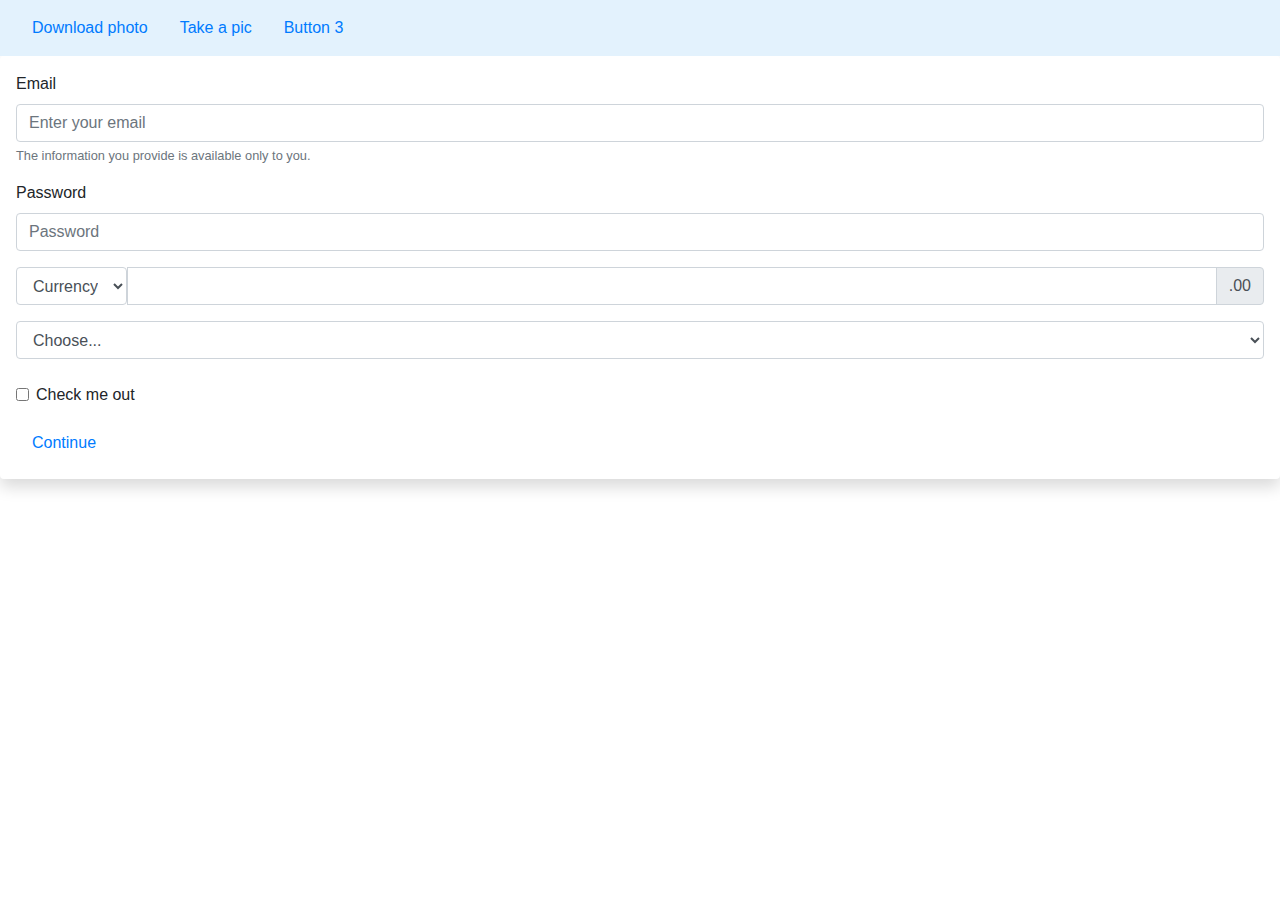
==== index.html @ 595c67ff "Add files via upload" ====
<!DOCTYPE html>
<html lang="en">
<head>
    <link rel="stylesheet" href="https://stackpath.bootstrapcdn.com/bootstrap/4.3.1/css/bootstrap.min.css" integrity="sha384-ggOyR0iXCbMQv3Xipma34MD+dH/1fQ784/j6cY/iJTQUOhcWr7x9JvoRxT2MZw1T" crossorigin="anonymous">
<!--    <a href="index.css"></a>-->
    <script src="https://code.jquery.com/jquery-3.3.1.slim.min.js" integrity="sha384-q8i/X+965DzO0rT7abK41JStQIAqVgRVzpbzo5smXKp4YfRvH+8abtTE1Pi6jizo" crossorigin="anonymous"></script>
    <script src="https://cdnjs.cloudflare.com/ajax/libs/popper.js/1.14.7/umd/popper.min.js" integrity="sha384-UO2eT0CpHqdSJQ6hJty5KVphtPhzWj9WO1clHTMGa3JDZwrnQq4sF86dIHNDz0W1" crossorigin="anonymous"></script>
    <script src="https://stackpath.bootstrapcdn.com/bootstrap/4.3.1/js/bootstrap.min.js" integrity="sha384-JjSmVgyd0p3pXB1rRibZUAYoIIy6OrQ6VrjIEaFf/nJGzIxFDsf4x0xIM+B07jRM" crossorigin="anonymous"></script>
    <meta charset="UTF-8">
    <title>Title</title>
</head>
<body>
<nav class="navbar navbar-light" style="background-color: #e3f2fd;">
<!--    <div>-->
<!--    <button class="btn btn-outline-secondary">Button 1</button>-->
<!--    <button class="btn btn-outline-secondary">Button 2</button>-->
<!--    <button class="btn btn-outline-secondary">Button 3</button>-->
<!--    </div>-->
    <nav class="nav">
        <a class="nav-link active" href="Upload_file/index.html">Download photo</a>
        <a class="nav-link" href="makePic.html">Take a pic</a>
        <a class="nav-link" href="#">Button 3</a>
    </nav>
</nav>

<!--    <div class="container">-->
<!--        <h3>Hello!</h3>-->
<!--    </div>-->
<form>
    <div class="shadow p-3 mb-5 bg-white rounded">
    <div class="form-group">
        <label for="exampleInputEmail1">Email</label>
        <input type="email" class="form-control" id="exampleInputEmail1" aria-describedby="emailHelp" placeholder="Enter your email">
        <small id="emailHelp" class="form-text text-muted">The information you provide is available only to you.</small>
    </div>
    <div class="form-group">
        <label for="exampleInputPassword1">Password</label>
        <input type="password" class="form-control" id="exampleInputPassword1" placeholder="Password">
    </div>
<!--        <form>-->
<!--            <div class="form-group">-->
<!--                <label for="exampleFormControlFile1">Select a photo from your device</label>-->
<!--                <input type="file" class="form-control-file" id="exampleFormControlFile1">-->
<!--            </div>-->
<!--        </form>-->
<!--    <div class="form-group form-check">-->
<!--        <input type="checkbox" class="form-check-input" id="exampleCheck1">-->
<!--        <label class="form-check-label" for="exampleCheck1">Check me out</label>-->
<!--    </div>-->
        <div class="input-group mb-3">
            <div class="dropdown">
<!--                <button class="btn btn-secondary dropdown-toggle" type="button" id="dropdownMenuButton" data-toggle="dropdown" aria-haspopup="true" aria-expanded="false">-->
<!--                    Currency-->
<!--                </button>-->
<!--                <div class="dropdown-menu" aria-labelledby="dropdownMenuButton">-->
<!--                    <a class="dropdown-item" href="#">₽</a>-->
<!--                    <a class="dropdown-item" href="#">$</a>-->
<!--                    <a class="dropdown-item" href="#">€</a>-->
<!--                </div>-->


<!--                <div class="btn-group btn-group-toggle" data-toggle="buttons">-->
<!--                    <label class="btn btn-secondary active">-->
<!--                        <input type="radio" name="options" id="option1" autocomplete="off" checked> ₽-->
<!--                    </label>-->
<!--                    <label class="btn btn-secondary">-->
<!--                        <input type="radio" name="options" id="option2" autocomplete="off"> $-->
<!--                    </label>-->
<!--                    <label class="btn btn-secondary">-->
<!--                        <input type="radio" name="options" id="option3" autocomplete="off"> €-->
<!--                    </label>-->
<!--                </div>-->

                <select id="inputState" class="form-control">
                    <option selected>Currency</option>
                    <option>₽</option>
                    <option>$</option>
                    <option>€</option>
                </select>


<!--                <div class="form-group">-->
<!--                    <label for="exampleFormControlSelect1">Example select</label>-->
<!--                    <select class="form-control" id="exampleFormControlSelect1">-->
<!--                        <option>₽</option>-->
<!--                        <option>$</option>-->
<!--                        <option>€</option>-->
<!--                    </select>-->
<!--                </div>-->
            </div>
            <input type="text" class="form-control" aria-label="Amount (to the nearest dollar)">
            <div class="input-group-append">
                <span class="input-group-text">.00</span>
            </div>
        </div>
        <select id="inputState" class="form-control">
            <option selected>Choose...</option>
            <option>Не снимайте</option>
            <option>Снимайте</option>
        </select>

        <br>
        <div class="form-group form-check">
            <input type="checkbox" class="form-check-input" id="exampleCheck1">
            <label class="form-check-label" for="exampleCheck1">Check me out</label>
        </div>
        <nav class="nav">
            <a class="nav-link active" href="#">Continue</a>
        </nav>
<!--       <button type="submit" class="btn btn-primary">Continue</button>-->
    </div>
</form>
<!--    <nav class="navbar navbar-light bg-light">-->
<!--        <form class="form-inline">-->
<!--            <div class="input-group">-->
<!--                <div class="input-group-prepend">-->
<!--                    <span class="input-group-text" id="basic-addon1">@</span>-->
<!--                </div>-->
<!--                <input type="text" class="form-control" placeholder="Username" aria-label="Username" aria-describedby="basic-addon1">-->
<!--            </div>-->
<!--            <nav class="navbar navbar-light bg-light">-->
<!--                <form class="form-inline">-->
<!--                    <button class="btn btn-sm btn-outline-secondary" type="button">button</button>-->
<!--                </form>-->
<!--            </nav>-->
<!--        </form>-->
<!--    </nav>-->
<script>
    var formData = new FormData();

    formData.append("username", "Groucho");
    formData.append("accountnum", 123456); // число 123456 немедленно преобразуется в строку "123456"

    // Файл, выбранный пользователем
    formData.append("userfile", fileInputElement.files[0]);

    // JavaScript Blob объект
    var content = '<a id="a"><b id="b">hey!</b></a>'; // содержимое нового файла...
    var blob = new Blob([content], { type: "text/xml"});

    formData.append("webmasterfile", blob);

    var request = new XMLHttpRequest();
    request.open("POST", "http://foo.com/submitform.php");
    request.send(formData);
</script>
</body>
</html>
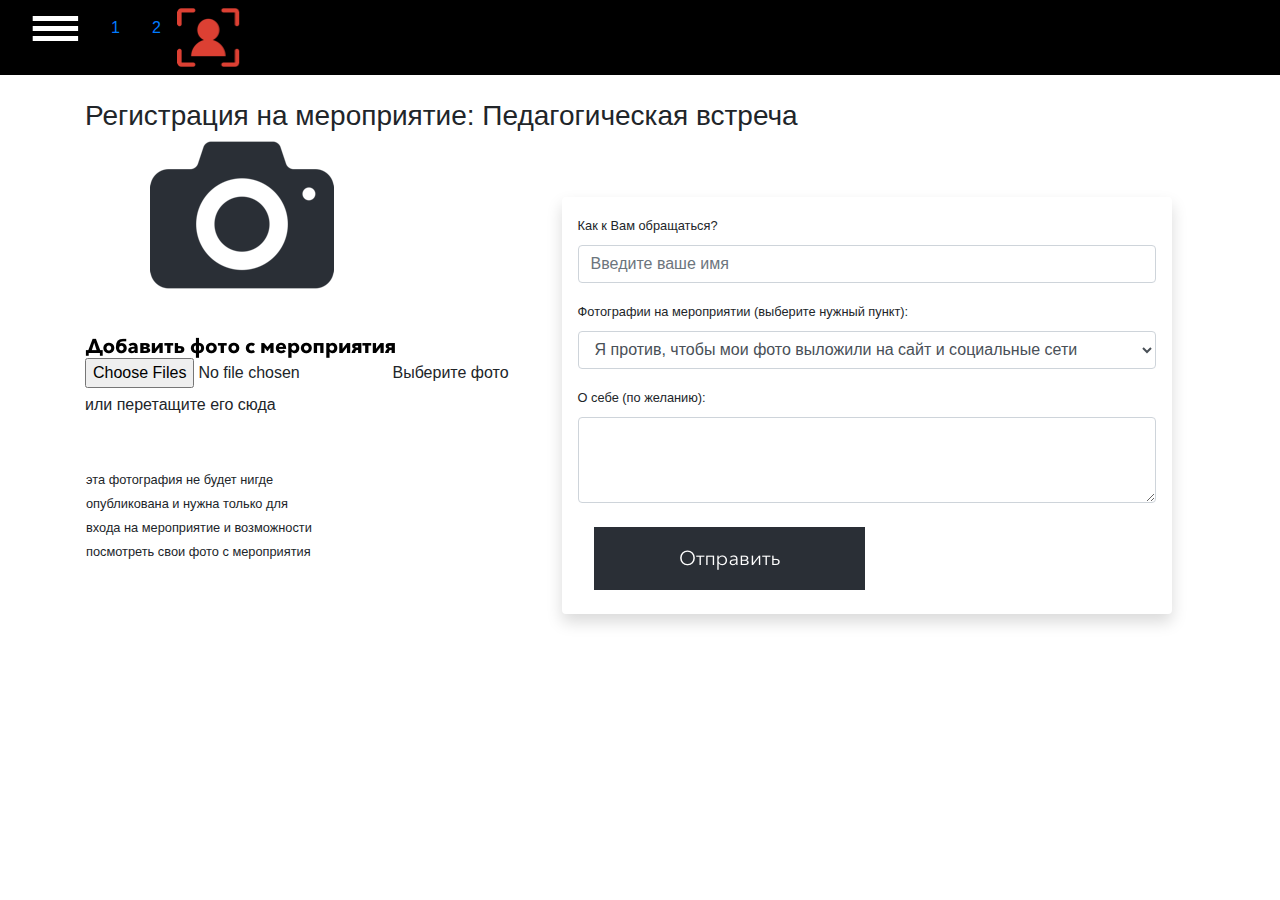
==== commit 292f3753: "Add files via upload" ====
--- a/index.html
+++ b/index.html
@@ -1,130 +1,112 @@
 <!DOCTYPE html>
-<html lang="en">
+<html lang="en" xmlns="http://www.w3.org/1999/html">
 <head>
     <link rel="stylesheet" href="https://stackpath.bootstrapcdn.com/bootstrap/4.3.1/css/bootstrap.min.css" integrity="sha384-ggOyR0iXCbMQv3Xipma34MD+dH/1fQ784/j6cY/iJTQUOhcWr7x9JvoRxT2MZw1T" crossorigin="anonymous">
-<!--    <a href="index.css"></a>-->
+    <a href="index.css"></a>
     <script src="https://code.jquery.com/jquery-3.3.1.slim.min.js" integrity="sha384-q8i/X+965DzO0rT7abK41JStQIAqVgRVzpbzo5smXKp4YfRvH+8abtTE1Pi6jizo" crossorigin="anonymous"></script>
     <script src="https://cdnjs.cloudflare.com/ajax/libs/popper.js/1.14.7/umd/popper.min.js" integrity="sha384-UO2eT0CpHqdSJQ6hJty5KVphtPhzWj9WO1clHTMGa3JDZwrnQq4sF86dIHNDz0W1" crossorigin="anonymous"></script>
     <script src="https://stackpath.bootstrapcdn.com/bootstrap/4.3.1/js/bootstrap.min.js" integrity="sha384-JjSmVgyd0p3pXB1rRibZUAYoIIy6OrQ6VrjIEaFf/nJGzIxFDsf4x0xIM+B07jRM" crossorigin="anonymous"></script>
     <meta charset="UTF-8">
-    <title>Title</title>
+    <title>Посетитель мероприятия</title>
 </head>
 <body>
-<nav class="navbar navbar-light" style="background-color: #e3f2fd;">
-<!--    <div>-->
-<!--    <button class="btn btn-outline-secondary">Button 1</button>-->
-<!--    <button class="btn btn-outline-secondary">Button 2</button>-->
-<!--    <button class="btn btn-outline-secondary">Button 3</button>-->
-<!--    </div>-->
+
+<!--<div class="padding">-->
+
+<nav class="navbar navbar-light" style="background-color: black;">
     <nav class="nav">
-        <a class="nav-link active" href="Upload_file/index.html">Download photo</a>
-        <a class="nav-link" href="makePic.html">Take a pic</a>
-        <a class="nav-link" href="#">Button 3</a>
+        <a class="nav-link" href="mainSTR.html"><img src="PNG/menu.png"> </a>
+        <a class="nav-link active" href="organisator.html">1</a>
+        <a class="nav-link" href="#">2</a>
+
+        <div class="logotype"><img src="PNG/web_logo.png"></div>
+        
     </nav>
 </nav>
 
-<!--    <div class="container">-->
-<!--        <h3>Hello!</h3>-->
-<!--    </div>-->
+
+<br>
+    <div class="container">
+        <h3>Регистрация на мероприятие: Педагогическая встреча</h3>
+    </div>
+
+    <div class="container">
+        <div class="row">
+
+                <div class="col-md-auto">
+
+
+                    <form id="upload-container" method="POST" action="send.php">
+                        <img id="upload-image" src="PNG/photos_from_event.png">
+                        <div class="text">
+                            <input id="file-input" type="file" name="file" multiple>
+                            <label for="file-input">Выберите фото</label> <br>
+                            <span>или перетащите его сюда</span>
+                        </div>
+                    </form>
+
+                <br> <br>
+
+                    <table style="height: 100px;">
+                        <tbody>
+                        <tr>
+                            <td class="align-middle">
+
+                    <small>эта фотография не будет нигде <br>
+                    опубликована и нужна только для <br>
+                    входа на мероприятие и возможности <br>
+                    посмотреть свои фото с мероприятия</small>
+                            </td>
+                        </tr>
+                        </tbody>
+                    </table>
+
+                </form>
+
+            </div>
+            <div class="col-sm">
+
+<div class="p-2 bd-highlight">
+
+    <br><br>
 <form>
-    <div class="shadow p-3 mb-5 bg-white rounded">
+    <div class="container-fluid">
+        <div class="shadow p-3 mb-5 bg-white rounded">
     <div class="form-group">
-        <label for="exampleInputEmail1">Email</label>
-        <input type="email" class="form-control" id="exampleInputEmail1" aria-describedby="emailHelp" placeholder="Enter your email">
-        <small id="emailHelp" class="form-text text-muted">The information you provide is available only to you.</small>
+        <label for="exampleFormControlInput1"><small>Как к Вам обращаться?</small></label>
+        <input type="email" class="form-control" id="exampleFormControlInput1" placeholder="Введите ваше имя">
     </div>
     <div class="form-group">
-        <label for="exampleInputPassword1">Password</label>
-        <input type="password" class="form-control" id="exampleInputPassword1" placeholder="Password">
+        <label for="exampleFormControlSelect1"><small>Фотографии на мероприятии (выберите нужный пункт):</small></label>
+        <select class="form-control" id="exampleFormControlSelect1">
+            <option>Я против, чтобы мои фото выложили на сайт и социальные сети</option>
+            <option>Я хочу, чтобы мое лицо было закрашено на фото.</option>
+            <option>Я хочу, чтобы информация обо мне была доступна другим пользователям
+                (Информация из раздела "О себе" будет высвечиваться при наведении на Вашу фотографию)</option>
+        </select>
     </div>
-<!--        <form>-->
-<!--            <div class="form-group">-->
-<!--                <label for="exampleFormControlFile1">Select a photo from your device</label>-->
-<!--                <input type="file" class="form-control-file" id="exampleFormControlFile1">-->
-<!--            </div>-->
-<!--        </form>-->
-<!--    <div class="form-group form-check">-->
-<!--        <input type="checkbox" class="form-check-input" id="exampleCheck1">-->
-<!--        <label class="form-check-label" for="exampleCheck1">Check me out</label>-->
-<!--    </div>-->
-        <div class="input-group mb-3">
-            <div class="dropdown">
-<!--                <button class="btn btn-secondary dropdown-toggle" type="button" id="dropdownMenuButton" data-toggle="dropdown" aria-haspopup="true" aria-expanded="false">-->
-<!--                    Currency-->
-<!--                </button>-->
-<!--                <div class="dropdown-menu" aria-labelledby="dropdownMenuButton">-->
-<!--                    <a class="dropdown-item" href="#">₽</a>-->
-<!--                    <a class="dropdown-item" href="#">$</a>-->
-<!--                    <a class="dropdown-item" href="#">€</a>-->
-<!--                </div>-->
 
 
-<!--                <div class="btn-group btn-group-toggle" data-toggle="buttons">-->
-<!--                    <label class="btn btn-secondary active">-->
-<!--                        <input type="radio" name="options" id="option1" autocomplete="off" checked> ₽-->
-<!--                    </label>-->
-<!--                    <label class="btn btn-secondary">-->
-<!--                        <input type="radio" name="options" id="option2" autocomplete="off"> $-->
-<!--                    </label>-->
-<!--                    <label class="btn btn-secondary">-->
-<!--                        <input type="radio" name="options" id="option3" autocomplete="off"> €-->
-<!--                    </label>-->
-<!--                </div>-->
 
-                <select id="inputState" class="form-control">
-                    <option selected>Currency</option>
-                    <option>₽</option>
-                    <option>$</option>
-                    <option>€</option>
-                </select>
+    <div class="form-group">
+        <label for="exampleFormControlTextarea1"><small>О себе (по желанию):</small></label>
+        <textarea class="form-control" id="exampleFormControlTextarea1" rows="3"></textarea>
+    </div>
 
 
-<!--                <div class="form-group">-->
-<!--                    <label for="exampleFormControlSelect1">Example select</label>-->
-<!--                    <select class="form-control" id="exampleFormControlSelect1">-->
-<!--                        <option>₽</option>-->
-<!--                        <option>$</option>-->
-<!--                        <option>€</option>-->
-<!--                    </select>-->
-<!--                </div>-->
-            </div>
-            <input type="text" class="form-control" aria-label="Amount (to the nearest dollar)">
-            <div class="input-group-append">
-                <span class="input-group-text">.00</span>
-            </div>
+            <nav class="nav">
+                <a class="nav-link active" id="btn_send" href="mainSTR.html"><img src="PNG/button.png"> </a>
+            </nav>
         </div>
-        <select id="inputState" class="form-control">
-            <option selected>Choose...</option>
-            <option>Не снимайте</option>
-            <option>Снимайте</option>
-        </select>
+    </div>
+    </div>
+    </div>
+</div>
 
-        <br>
-        <div class="form-group form-check">
-            <input type="checkbox" class="form-check-input" id="exampleCheck1">
-            <label class="form-check-label" for="exampleCheck1">Check me out</label>
-        </div>
-        <nav class="nav">
-            <a class="nav-link active" href="#">Continue</a>
-        </nav>
-<!--       <button type="submit" class="btn btn-primary">Continue</button>-->
-    </div>
 </form>
-<!--    <nav class="navbar navbar-light bg-light">-->
-<!--        <form class="form-inline">-->
-<!--            <div class="input-group">-->
-<!--                <div class="input-group-prepend">-->
-<!--                    <span class="input-group-text" id="basic-addon1">@</span>-->
-<!--                </div>-->
-<!--                <input type="text" class="form-control" placeholder="Username" aria-label="Username" aria-describedby="basic-addon1">-->
-<!--            </div>-->
-<!--            <nav class="navbar navbar-light bg-light">-->
-<!--                <form class="form-inline">-->
-<!--                    <button class="btn btn-sm btn-outline-secondary" type="button">button</button>-->
-<!--                </form>-->
-<!--            </nav>-->
-<!--        </form>-->
-<!--    </nav>-->
+
+</div>
+
 <script>
     var formData = new FormData();
 
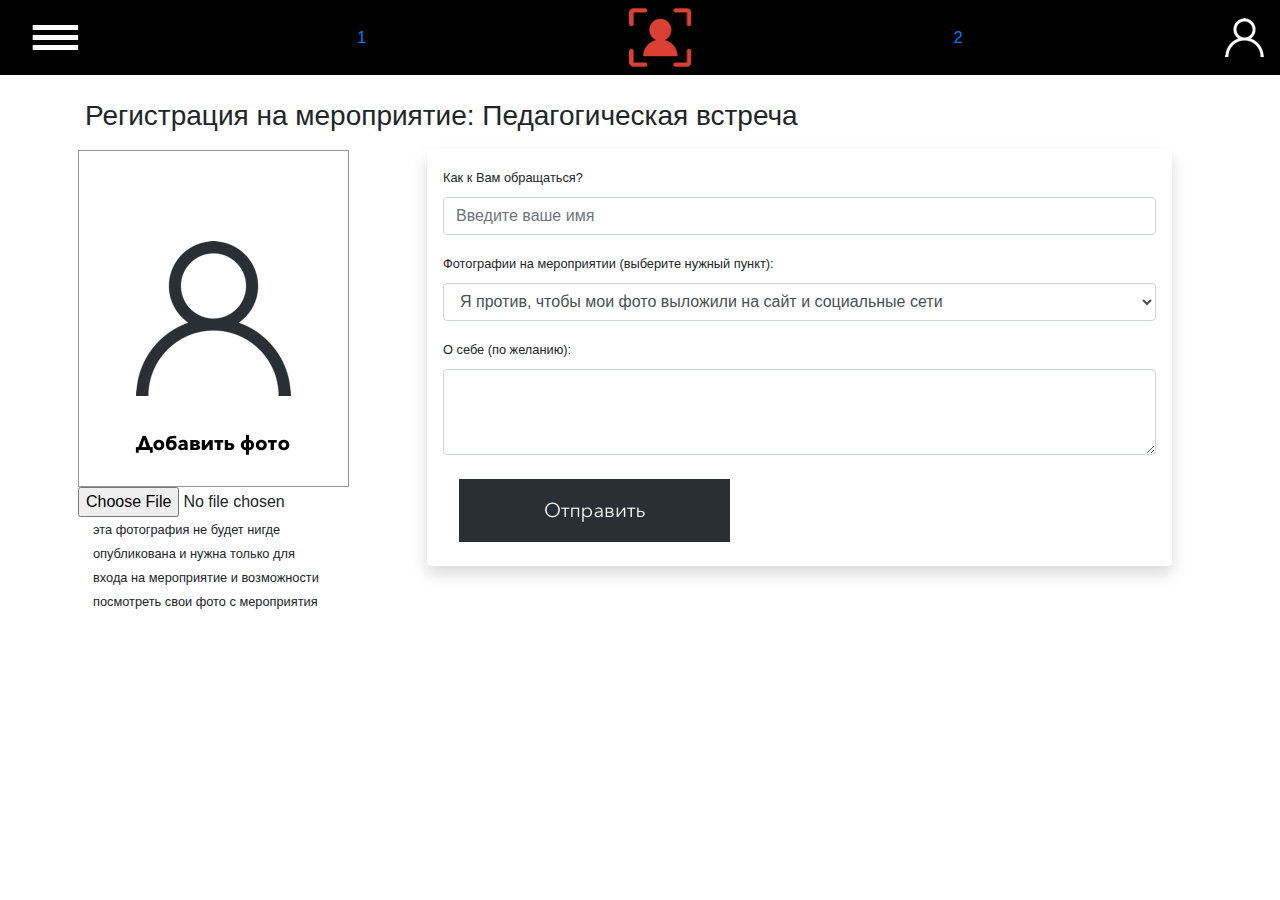
==== commit ad3a0db2: "FRONT" ====
--- a/index.html
+++ b/index.html
@@ -13,62 +13,38 @@
 
 <!--<div class="padding">-->
 
-<nav class="navbar navbar-light" style="background-color: black;">
-    <nav class="nav">
-        <a class="nav-link" href="mainSTR.html"><img src="PNG/menu.png"> </a>
-        <a class="nav-link active" href="organisator.html">1</a>
-        <a class="nav-link" href="#">2</a>
-
-        <div class="logotype"><img src="PNG/web_logo.png"></div>
-        
-    </nav>
-</nav>
+<nav class="navbar" style="background-color: black;">
+    <a class="nav-link" href="mainSTR.html"><img src="PNG/menu.png"> </a>
+    <a class="nav-link active" href="organisator.html">1</a>
+    <div class="logotype"><img src="PNG/web_logo.png"></div>
+    <a class="nav-link" href="#">2</a>
+    <div class="logotype"><img src="PNG/user.png"></div>
+ </nav>
 
 
 <br>
     <div class="container">
         <h3>Регистрация на мероприятие: Педагогическая встреча</h3>
     </div>
-
     <div class="container">
-        <div class="row">
-
-                <div class="col-md-auto">
-
-
-                    <form id="upload-container" method="POST" action="send.php">
-                        <img id="upload-image" src="PNG/photos_from_event.png">
-                        <div class="text">
-                            <input id="file-input" type="file" name="file" multiple>
-                            <label for="file-input">Выберите фото</label> <br>
-                            <span>или перетащите его сюда</span>
-                        </div>
-                    </form>
-
-                <br> <br>
-
-                    <table style="height: 100px;">
-                        <tbody>
-                        <tr>
-                            <td class="align-middle">
-
-                    <small>эта фотография не будет нигде <br>
-                    опубликована и нужна только для <br>
-                    входа на мероприятие и возможности <br>
-                    посмотреть свои фото с мероприятия</small>
-                            </td>
-                        </tr>
-                        </tbody>
-                    </table>
-
+        <div class="row" style="align-items: center">
+            <div class="col-md-auto" style="padding: 8px">
+                <form id="upload-container" method="POST" action="send.php">
+                    <img id="upload-image" src="PNG/user_photo.png">
+                    <div class="text">
+                        <input type="file" name="file" value="Выберите фото">
+                    </div>
                 </form>
-
-            </div>
+        <div class="container" style="display: inline-block;">
+            <small>эта фотография не будет нигде <br>
+            опубликована и нужна только для <br>
+            входа на мероприятие и возможности <br>
+            посмотреть свои фото с мероприятия</small>
+        </div>
+    </div>
             <div class="col-sm">
 
 <div class="p-2 bd-highlight">
-
-    <br><br>
 <form>
     <div class="container-fluid">
         <div class="shadow p-3 mb-5 bg-white rounded">
